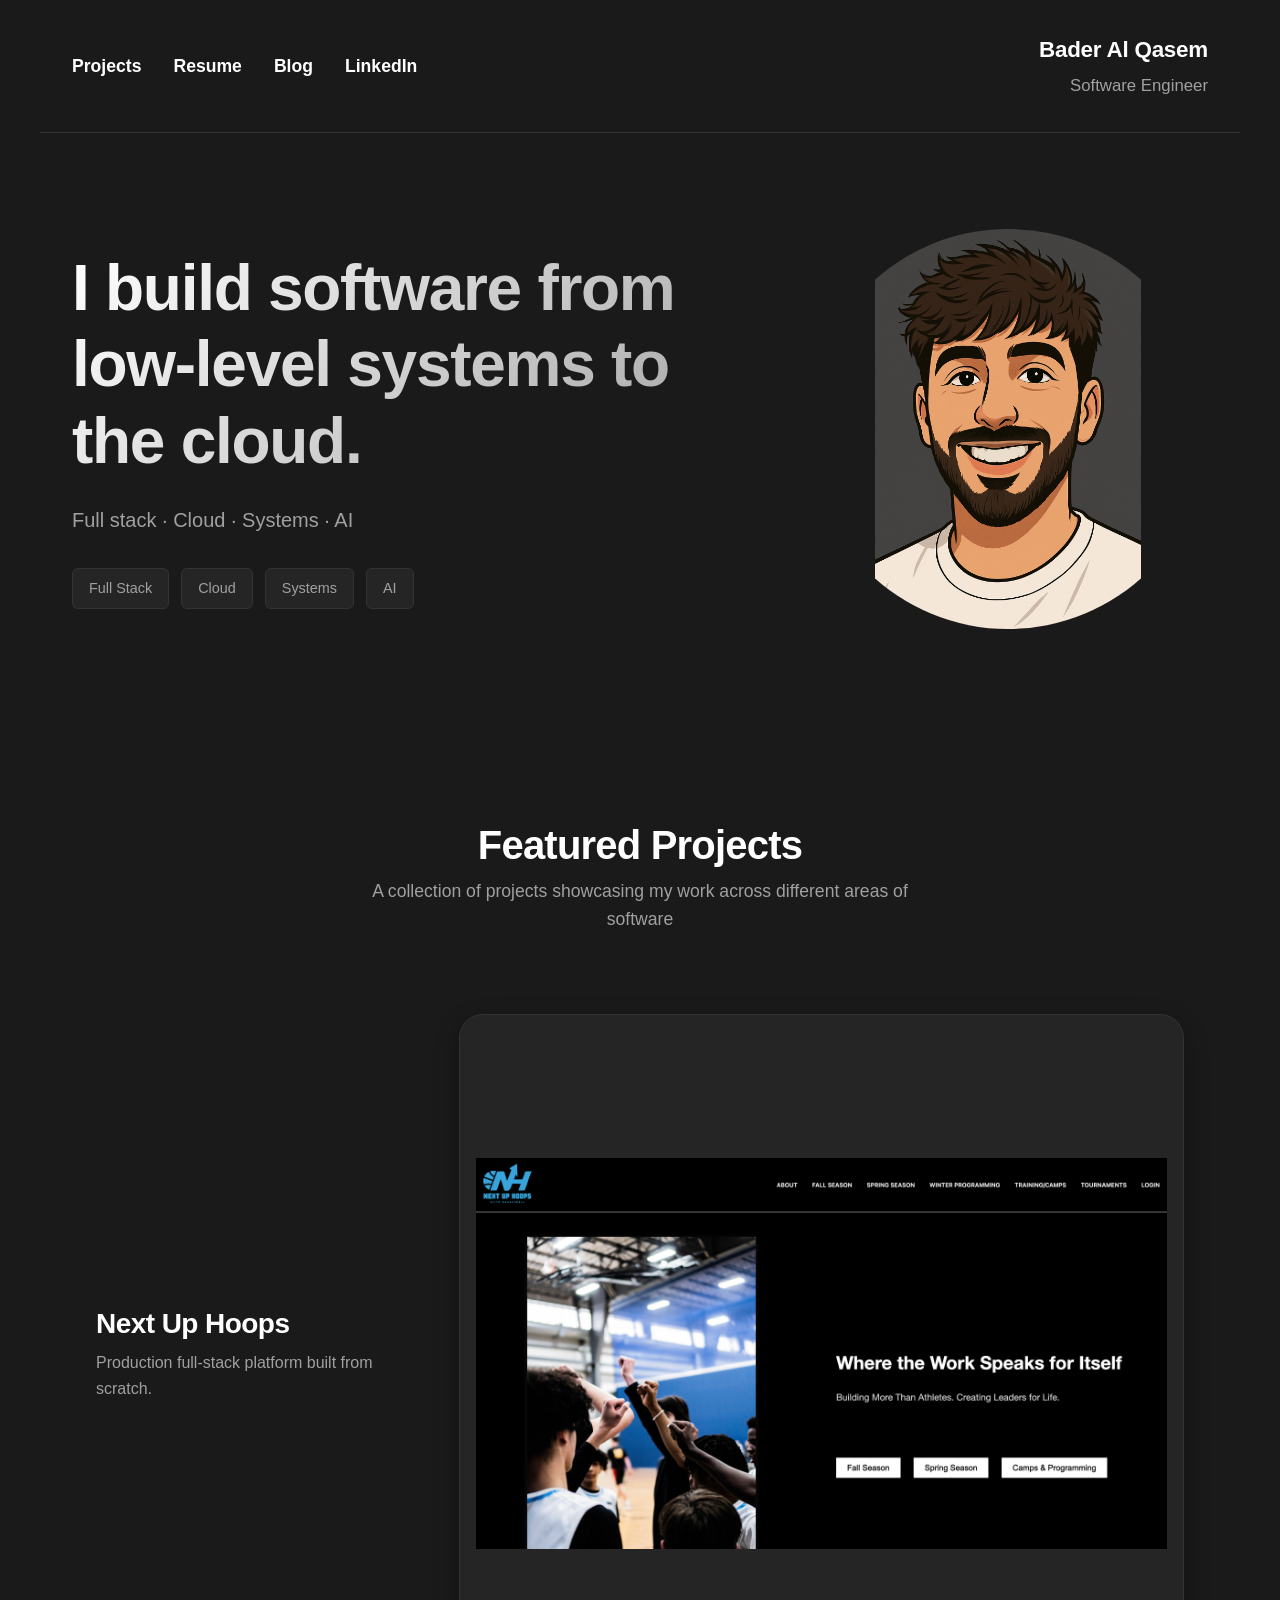
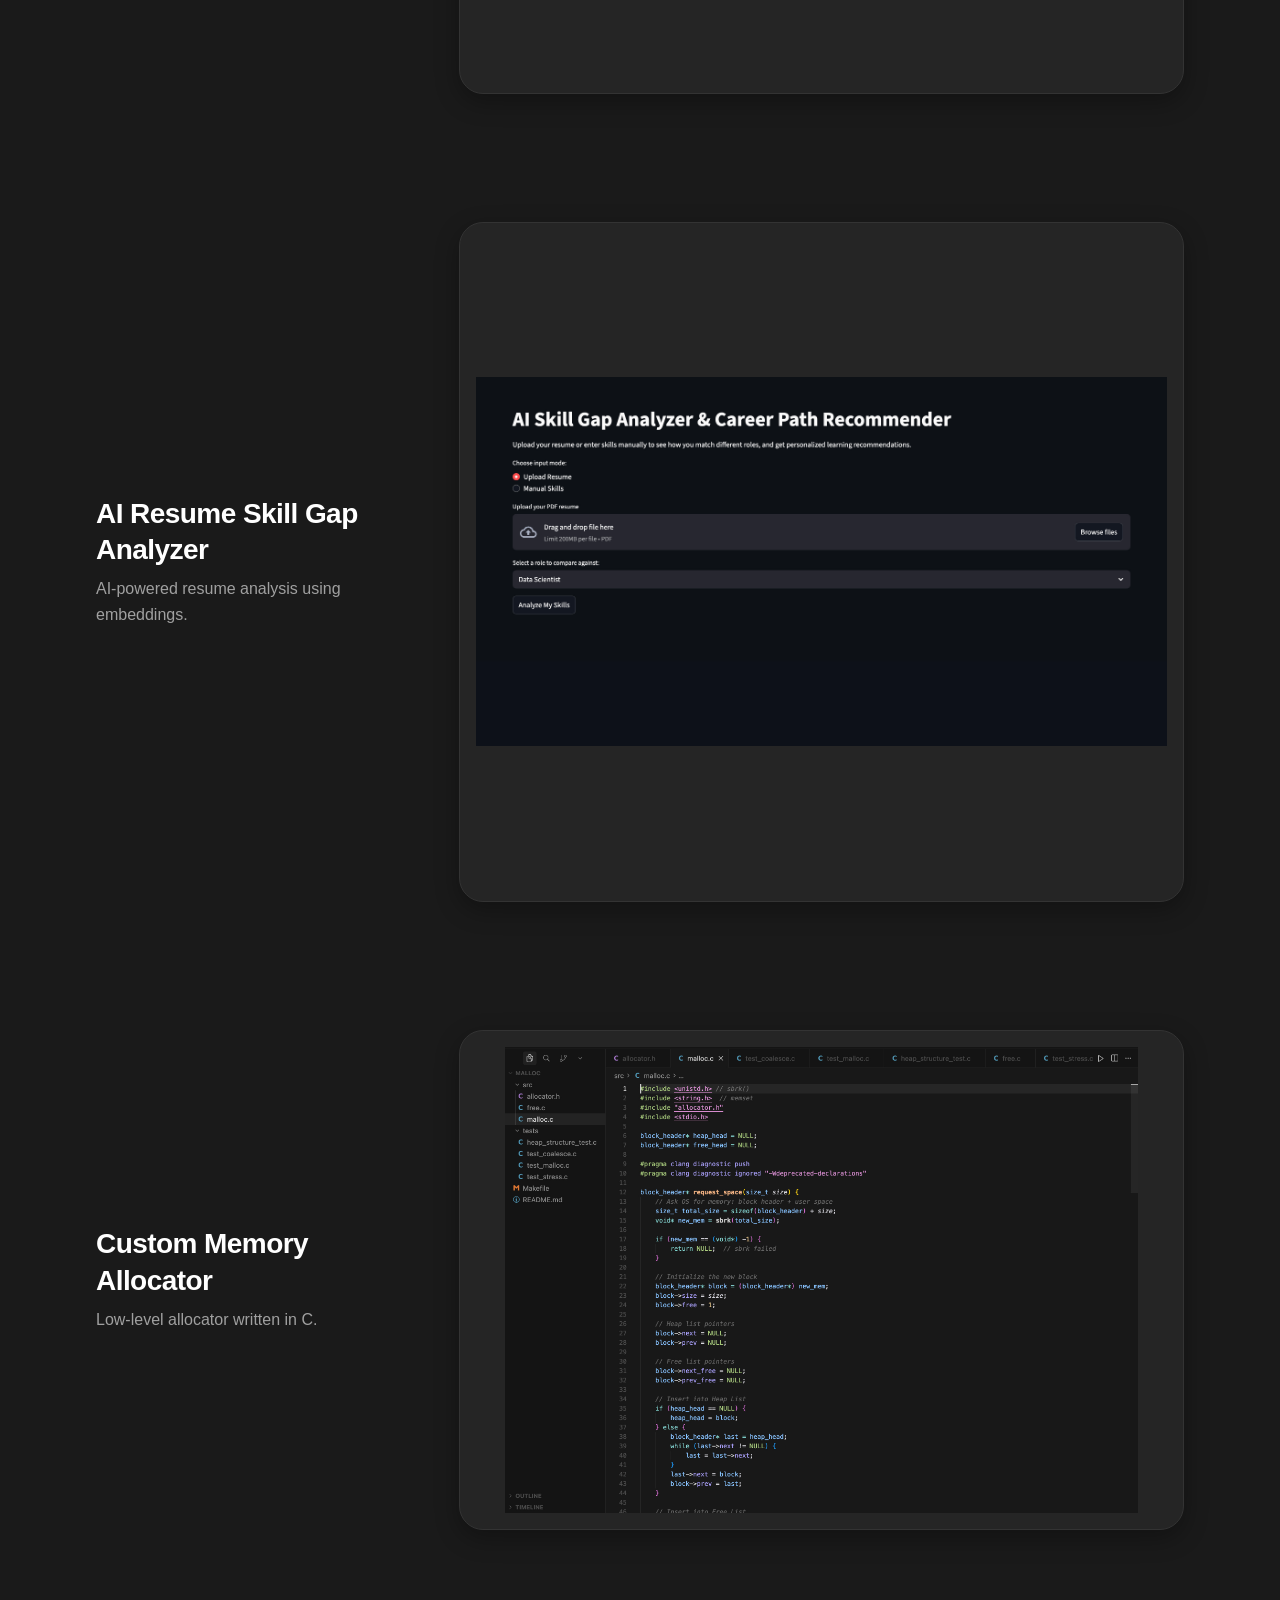
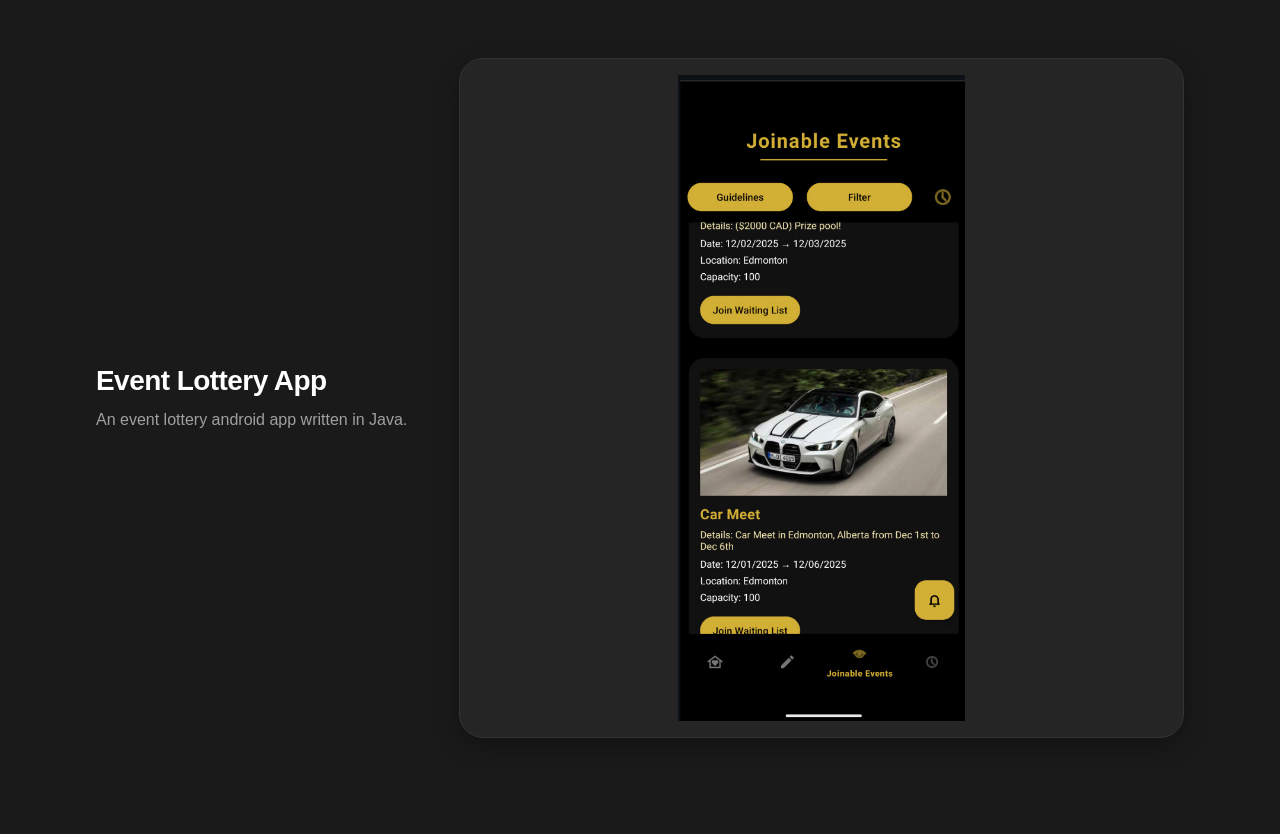
==== index.html @ 8d2da8b6 "full portfolio website" ====
<!DOCTYPE html>
<html lang="en">
<head>
  <meta charset="UTF-8" />
  <meta name="viewport" content="width=device-width, initial-scale=1.0" />
  <title>Bader Al Qasem</title>
  <link rel="stylesheet" href="style.css" />
</head>
<body>

<nav>
  <div class="nav-links">
    <a href="#projects">Projects</a>
    <a href="resume.pdf" target="_blank">Resume</a>
    <a href="blog.html">Blog</a>
    <a href="https://www.linkedin.com/in/bader-al-qasem/" target="_blank">LinkedIn</a>
  </div>
  <div class="nav-brand">
    <a href="index.html" class="nav-brand-link"><strong>Bader Al Qasem</strong></a>
    <span>Software Engineer</span>
  </div>
</nav>

<section class="hero">
  <div class="hero-content">
    <h1>I build software from low-level systems to the cloud.</h1>
    <p class="hero-tagline">
      Full stack · Cloud · Systems · AI
    </p>
    <div class="hero-badges">
      <span class="badge">Full Stack</span>
      <span class="badge">Cloud</span>
      <span class="badge">Systems</span>
      <span class="badge">AI</span>
    </div>
  </div>
  <div class="hero-image">
    <img src="images/avatar.png" />
  </div>
</section>

<section id="projects">
  <div class="section-header">
    <h2>Featured Projects</h2>
    <p class="section-description">A collection of projects showcasing my work across different areas of software</p>
  </div>

  <div class="projects-container">
    <a class="project-item" href="projects/next-up-hoops.html">
      <div class="project-info">
        <h3>Next Up Hoops</h3>
        <p>Production full-stack platform built from scratch.</p>
      </div>
      <div class="project-image">
        <img src="/images/next-up.jpg" alt="Next Up Hoops" />
      </div>
    </a>

    <a class="project-item" href="projects/resume-skill-gap.html">
      <div class="project-info">
        <h3>AI Resume Skill Gap Analyzer</h3>
        <p>AI-powered resume analysis using embeddings.</p>
      </div>
      <div class="project-image">
        <img src="/images/resume-ai.jpg" alt="AI Resume Skill Gap Analyzer" />
      </div>
    </a>

    <a class="project-item" href="projects/memory-allocator.html">
      <div class="project-info">
        <h3>Custom Memory Allocator</h3>
        <p>Low-level allocator written in C.</p>
      </div>
      <div class="project-image smaller-image">
        <img src="/images/allocator.jpg" alt="Custom Memory Allocator" />
      </div>
    </a>

    <a class="project-item" href="projects/event-lottery.html">
        <div class="project-info">
          <h3>Event Lottery App</h3>
          <p>An event lottery android app written in Java.</p>
        </div>
        <div class="project-image">
          <img src="/images/event-lottery.jpg" alt="Custom Memory Allocator" />
        </div>
      </a>
  </div>
</section>

</body>
</html>
---- style.css ----
/* ---------- CSS Reset ---------- */
* {
    box-sizing: border-box;
    margin: 0;
    padding: 0;
  }

html {
  scroll-behavior: smooth;
}
  
  /* ---------- Theme Variables ---------- */
  :root {
  --bg: #1a1a1a;
  --fg: #ffffff;
  --muted: #a0a0a0;
    --accent: #60a5fa;
  --accent-hover: #3b82f6;
  --card: #252525;
  --card-hover: #2d2d2d;
  --border: #333333;
  }
  
  /* ---------- Base Page Styles ---------- */
  body {
  font-family: -apple-system, BlinkMacSystemFont, 'Segoe UI', 'Roboto', 'Oxygen', 'Ubuntu', 'Cantarell', sans-serif;
    background-color: var(--bg);
    color: var(--fg);
    line-height: 1.6;
  -webkit-font-smoothing: antialiased;
  -moz-osx-font-smoothing: grayscale;
}

/* ---------- Navigation ---------- */
nav {
  max-width: 1200px;
  margin: 0 auto;
  padding: 2rem 2rem;
  display: flex;
  justify-content: space-between;
  align-items: center;
  border-bottom: 1px solid var(--border);
}

.nav-links {
  display: flex;
  gap: 2rem;
  align-items: center;
}

.nav-links a {
  color: var(--fg);
  font-weight: 700;
  font-size: 1.1rem;
  transition: color 0.2s ease;
}

.nav-links a:hover {
  color: var(--accent);
  text-decoration: none;
}

.nav-brand {
  text-align: right;
}

.nav-brand-link {
  text-decoration: none;
  color: var(--fg);
  transition: color 0.2s ease;
  display: block;
}

.nav-brand-link:hover {
  color: var(--accent);
}

.nav-brand-link strong {
  display: block;
  font-size: 1.4rem;
  font-weight: 700;
  margin-bottom: 0.35rem;
  letter-spacing: -0.01em;
}

.nav-brand span {
  display: block;
  font-size: 1.05rem;
  color: var(--muted);
  font-weight: 500;
  }
  
  /* ---------- Text ---------- */
  h1, h2, h3 {
  font-weight: 700;
    line-height: 1.2;
  letter-spacing: -0.02em;
}

h1 {
  font-size: clamp(2.5rem, 5vw, 4rem);
  margin-bottom: 1.5rem;
  background: linear-gradient(135deg, var(--fg) 0%, var(--muted) 100%);
  -webkit-background-clip: text;
  -webkit-text-fill-color: transparent;
  background-clip: text;
}

h2 {
  font-size: clamp(1.75rem, 4vw, 2.5rem);
  margin-bottom: 0.5rem;
}

h3 {
  font-size: 1.5rem;
  margin-bottom: 0.75rem;
  color: var(--fg);
  }
  
  p {
    color: var(--muted);
    max-width: 65ch;
  font-size: 1.05rem;
  }
  
  /* ---------- Links ---------- */
  a {
    color: var(--accent);
    text-decoration: none;
  transition: color 0.2s ease;
  }
  
  a:hover {
  color: var(--accent-hover);
}

/* ---------- Hero Section ---------- */
.hero {
  max-width: 1200px;
  margin: 0 auto;
  padding: 6rem 2rem;
  display: grid;
  grid-template-columns: 1fr auto;
  gap: 4rem;
  align-items: center;
}

.hero-content {
  max-width: 700px;
}

.hero-tagline {
  font-size: 1.25rem;
  margin-bottom: 2rem;
  color: var(--muted);
}

.hero-badges {
  display: flex;
  flex-wrap: wrap;
  gap: 0.75rem;
  margin-top: 2rem;
}

.badge {
  display: inline-block;
  padding: 0.5rem 1rem;
  background: var(--card);
  border: 1px solid var(--border);
  border-radius: 6px;
  font-size: 0.9rem;
  color: var(--muted);
  transition: all 0.2s ease;
}

.badge:hover {
  background: var(--card-hover);
  border-color: var(--accent);
  color: var(--accent);
}

.hero-image {
  width: 400px;
  height: 400px;
  border-radius: 50%;
  overflow: visible;
  transition: transform 0.3s ease;
  display: flex;
  align-items: center;
  justify-content: center;
}

.hero-image:hover {
  transform: scale(1.05);
}

.hero-image img {
  width: 100%;
  height: 100%;
  object-fit: contain;
  border-radius: 50%;
}

/* ---------- Projects Section ---------- */
#projects {
  max-width: 1400px;
  margin: 0 auto;
  padding: 6rem 6rem;
}

.section-header {
  margin-bottom: 5rem;
  text-align: center;
}

.section-description {
  font-size: 1.1rem;
  color: var(--muted);
  margin: 0 auto;
  max-width: 600px;
}

.projects-container {
  display: flex;
  flex-direction: column;
  gap: 8rem;
}

.project-item {
  display: grid;
  grid-template-columns: 1fr 2.3fr; /* image gets more space */
  gap: 3rem;
  align-items: center;
  cursor: pointer;
  transition: opacity 0.3s ease;
  text-decoration: none;
  color: inherit;
}

.project-item:hover {
  opacity: 0.8;
}

.project-info {
  display: flex;
  flex-direction: column;
  gap: 0.5rem;
}

.project-info h3 {
  font-size: 1.75rem;
  margin-bottom: 0;
  color: var(--fg);
  font-weight: 700;
  line-height: 1.3;
}

.project-info p {
  font-size: 1rem;
  color: var(--muted);
  line-height: 1.6;
  max-width: none;
  margin: 0;
}

/* Home page project images - larger with rounded borders */
#projects .project-image {
  width: 100%;
  height: 680px;
  overflow: hidden;
  border-radius: 24px;
  background: var(--card);
  display: flex;
  align-items: center;
  justify-content: center;
  border: 1px solid var(--border);
  box-shadow: 0 8px 24px rgba(0, 0, 0, 0.3);
  transition: all 0.3s ease;
  padding: 1rem;
}

#projects .project-item:hover .project-image {
  box-shadow: 0 12px 32px rgba(96, 165, 250, 0.2);
  border-color: var(--accent);
  transform: translateY(-4px);
}

#projects .project-image img {
  width: 100%;
  height: 100%;
  object-fit: contain;
  transition: transform 0.5s ease;
  border-radius: 16px;
}

#projects .project-item:hover .project-image img {
  transform: scale(1.02);
}

#projects .project-image.smaller-image {
  height: 500px;
}

/* ---------- Project Detail Pages ---------- */
.project-nav {
  max-width: 1200px;
  margin: 0 auto;
  padding: 2rem 2rem;
  border-bottom: 1px solid var(--border);
}

.project-nav a {
  color: var(--muted);
  font-size: 1rem;
  transition: color 0.2s ease;
}

.project-nav a:hover {
  color: var(--accent);
}

.project-hero {
  max-width: 1200px;
  margin: 0 auto;
  padding: 4rem 2rem;
  display: grid;
  grid-template-columns: 1fr 1fr;
  gap: 4rem;
  align-items: center;
}

.project-hero-content h1 {
  font-size: clamp(2.5rem, 5vw, 3.5rem);
  margin-bottom: 1rem;
  background: linear-gradient(135deg, var(--fg) 0%, var(--muted) 100%);
  -webkit-background-clip: text;
  -webkit-text-fill-color: transparent;
  background-clip: text;
}

.project-subtitle {
  font-size: 1.25rem;
  color: var(--muted);
  margin: 0;
}

.project-hero-image {
  width: 100%;
  border-radius: 16px;
  overflow: hidden;
  background: var(--card);
}

.project-hero-image img {
  width: 100%;
  height: auto;
  display: block;
  border-radius: 16px;
  box-shadow: 0 8px 24px rgba(0, 0, 0, 0.3);
}

.project-content {
  max-width: 900px;
  margin: 0 auto;
  padding: 0 2rem 6rem;
}

.project-section {
  margin-bottom: 4rem;
}

.project-section h2 {
  font-size: 2rem;
  margin-bottom: 1.5rem;
  color: var(--fg);
}

.project-section h3 {
  font-size: 1.25rem;
  margin-bottom: 0.75rem;
  color: var(--fg);
}

.project-section p {
  font-size: 1.1rem;
  line-height: 1.8;
  margin-bottom: 1.5rem;
  color: var(--muted);
}

.feature-list {
  list-style: none;
  padding: 0;
  display: grid;
  grid-template-columns: repeat(auto-fit, minmax(280px, 1fr));
  gap: 1rem;
}

.feature-list li {
  padding: 1rem;
  background: var(--card);
  border: 1px solid var(--border);
  border-radius: 8px;
  color: var(--muted);
  font-size: 1rem;
  position: relative;
  padding-left: 2rem;
}

.feature-list li::before {
  content: "✓";
  position: absolute;
  left: 1rem;
  color: var(--accent);
  font-weight: bold;
}

.tech-grid {
  display: grid;
  grid-template-columns: repeat(auto-fit, minmax(250px, 1fr));
  gap: 1rem;
  margin-top: 1.5rem;
}

.tech-category {
  padding: 1rem 1.25rem;
  background: var(--card);
  border: 1px solid var(--border);
  border-radius: 8px;
}

.tech-category h3 {
  font-size: 1.1rem;
  margin-bottom: 0.75rem;
  color: var(--fg);
}

.tech-category ul {
  list-style: none;
  padding: 0;
}

.tech-category li {
  padding: 0.4rem 0;
  color: var(--muted);
  font-size: 0.95rem;
  border-bottom: 1px solid var(--border);
}

.tech-category li:last-child {
  border-bottom: none;
}

/* Screenshot Grid for App Walkthroughs */
.screenshot-grid {
  display: grid;
  grid-template-columns: repeat(auto-fit, minmax(200px, 1fr));
  gap: 1.5rem;
  margin: 2rem 0;
}

.screenshot-grid-large {
  grid-template-columns: repeat(auto-fit, minmax(450px, 1fr));
  gap: 2.5rem;
}

.screenshot-grid img {
  width: 100%;
  height: auto;
  border-radius: 12px;
  border: 1px solid var(--border);
  background: var(--card);
  padding: 0.5rem;
  box-shadow: 0 4px 12px rgba(0, 0, 0, 0.2);
  transition: transform 0.3s ease, box-shadow 0.3s ease;
}

.screenshot-grid-large img {
  padding: 1rem;
  border-radius: 16px;
}

.screenshot-item {
  display: flex;
  align-items: center;
  justify-content: center;
  overflow: hidden;
}

.screenshot-item img {
  max-height: 600px;
  width: 100%;
  height: auto;
  object-fit: contain;
}

.screenshot-grid img:hover {
  transform: translateY(-4px);
  box-shadow: 0 8px 20px rgba(0, 0, 0, 0.3);
}

.project-section h3 {
  font-size: 1.5rem;
  margin-top: 2.5rem;
  margin-bottom: 1rem;
  color: var(--fg);
  font-weight: 600;
}

.project-section h3:first-of-type {
  margin-top: 0;
}

.project-section ul:not(.feature-list) {
  list-style: none;
  padding: 0;
  margin: 1rem 0 1.5rem;
}

.project-section ul:not(.feature-list) li {
  padding: 0.5rem 0;
  padding-left: 1.5rem;
  position: relative;
  color: var(--muted);
  line-height: 1.6;
}

.project-section ul:not(.feature-list) li::before {
  content: "•";
  position: absolute;
  left: 0;
  color: var(--accent);
  font-weight: bold;
  font-size: 1.2rem;
}

.project-section ol {
  list-style: none;
  counter-reset: item;
  padding: 0;
  margin: 1rem 0 1.5rem;
}

.project-section ol li {
  counter-increment: item;
  padding: 0.5rem 0;
  padding-left: 2rem;
  position: relative;
  color: var(--muted);
  line-height: 1.6;
}

.project-section ol li::before {
  content: counter(item) ".";
  position: absolute;
  left: 0;
  color: var(--accent);
  font-weight: 600;
  font-size: 1rem;
}

.walkthrough-section {
  margin-bottom: 3rem;
}

.walkthrough-section:last-child {
  margin-bottom: 0;
}

.project-links {
  padding: 1.5rem;
  background: var(--card);
  border: 1px solid var(--border);
  border-radius: 12px;
  margin-bottom: 3rem;
}

.project-links p {
  margin: 0;
  font-size: 1rem;
}

.project-links a {
  color: var(--accent);
  font-weight: 500;
  transition: color 0.2s ease;
}

.project-links a:hover {
  color: var(--accent-hover);
}

.link-separator {
  color: var(--muted);
  margin: 0 0.75rem;
}

/* Project detail page images - keep normal */
section img {
  max-width: 100%;
  height: auto;
  border-radius: 0;
}
  

.project-image-contain img {
  object-fit: contain;
}

.project-item:hover .project-image img {
  transform: scale(1.05);
}

/* ---------- Blog Styles ---------- */
.blog-hero {
  max-width: 1200px;
  margin: 0 auto;
  padding: 6rem 2rem 4rem;
  text-align: center;
}

.blog-hero-content h1 {
  margin-bottom: 1.5rem;
}

.blog-hero-description {
  font-size: 1.25rem;
  color: var(--muted);
  max-width: 700px;
  margin: 0 auto;
}

.blog-content {
  max-width: 1400px;
  margin: 0 auto;
  padding: 2rem 2rem 6rem;
}

.blog-grid {
  display: grid;
  grid-template-columns: repeat(auto-fit, minmax(350px, 1fr));
  gap: 3rem;
  margin-top: 3rem;
}

.blog-card {
  background: var(--card);
  border: 1px solid var(--border);
  border-radius: 16px;
  overflow: hidden;
  transition: all 0.3s ease;
  display: flex;
  flex-direction: column;
  cursor: pointer;
  text-decoration: none;
  color: inherit;
}

.blog-card:hover {
  transform: translateY(-8px);
  box-shadow: 0 16px 40px rgba(96, 165, 250, 0.15);
  border-color: var(--accent);
}

.blog-card-image {
  width: 100%;
  height: 250px;
  overflow: hidden;
  background: var(--bg);
  display: flex;
  align-items: center;
  justify-content: center;
}

.blog-card-image img {
  width: 100%;
  height: 100%;
  object-fit: cover;
  transition: transform 0.5s ease;
}

.blog-card:hover .blog-card-image img {
  transform: scale(1.1);
}

.blog-card-content {
  padding: 2rem;
  display: flex;
  flex-direction: column;
  flex: 1;
  gap: 1rem;
}

.blog-card-content h2 {
  font-size: 1.75rem;
  margin-bottom: 0;
  color: var(--fg);
}

.blog-card-excerpt {
  color: var(--muted);
  font-size: 1rem;
  line-height: 1.6;
  flex: 1;
  margin: 0;
}

.blog-card-link {
  color: var(--accent);
  font-weight: 600;
  font-size: 1rem;
  margin-top: auto;
  transition: color 0.2s ease;
}

.blog-card:hover .blog-card-link {
  color: var(--accent-hover);
}

/* Blog Post Pages */
.blog-post-hero {
  max-width: 1200px;
  margin: 0 auto;
  padding: 4rem 2rem;
  display: grid;
  grid-template-columns: 1fr 1fr;
  gap: 4rem;
  align-items: center;
}

.blog-post-hero-content h1 {
  font-size: clamp(2.5rem, 5vw, 3.5rem);
  margin-bottom: 1rem;
  background: linear-gradient(135deg, var(--fg) 0%, var(--muted) 100%);
  -webkit-background-clip: text;
  -webkit-text-fill-color: transparent;
  background-clip: text;
}

.blog-post-meta {
  font-size: 1.1rem;
  color: var(--muted);
  margin: 0;
  font-weight: 500;
}

.blog-post-hero-image {
  width: 100%;
  border-radius: 16px;
  overflow: hidden;
  background: var(--card);
}

.blog-post-hero-image.smaller {
  max-width: 400px;
}

.blog-post-hero-image img {
  width: 100%;
  height: auto;
  display: block;
  border-radius: 16px;
  box-shadow: 0 8px 24px rgba(0, 0, 0, 0.3);
}

.blog-post-content {
  max-width: 800px;
  margin: 0 auto;
  padding: 0 2rem 6rem;
}

.blog-post-section {
  margin-bottom: 4rem;
}

.blog-post-section h2 {
  font-size: 2rem;
  margin-bottom: 1.5rem;
  color: var(--fg);
  font-weight: 700;
}

.blog-post-section h3 {
  font-size: 1.5rem;
  margin-top: 2.5rem;
  margin-bottom: 1rem;
  color: var(--fg);
  font-weight: 600;
}

.blog-post-section h3:first-of-type {
  margin-top: 0;
}

.blog-post-section p {
  font-size: 1.1rem;
  line-height: 1.8;
  margin-bottom: 1.5rem;
  color: var(--muted);
}

.blog-post-section code {
  background: var(--card);
  padding: 0.2rem 0.4rem;
  border-radius: 4px;
  font-family: 'Monaco', 'Menlo', 'Ubuntu Mono', monospace;
  font-size: 0.9em;
  color: var(--accent);
  border: 1px solid var(--border);
}

.blog-post-section pre {
  background: var(--card);
  border: 1px solid var(--border);
  border-radius: 8px;
  padding: 1.5rem;
  overflow-x: auto;
  margin: 1.5rem 0;
  line-height: 1.6;
}

.blog-post-section pre code {
  background: transparent;
  padding: 0;
  border: none;
  color: var(--fg);
  font-size: 0.95rem;
  display: block;
}

.blog-post-section ul {
  list-style: none;
  padding: 0;
  margin: 1.5rem 0;
}

.blog-post-section ul li {
  padding-left: 1.5rem;
  position: relative;
  margin-bottom: 0.75rem;
  color: var(--muted);
  line-height: 1.6;
}

.blog-post-section ul li::before {
  content: "•";
  position: absolute;
  left: 0;
  color: var(--accent);
  font-weight: bold;
}

.blog-post-section ol {
  padding-left: 1.5rem;
  margin: 1.5rem 0;
}

.blog-post-section ol li {
  color: var(--muted);
  line-height: 1.8;
  margin-bottom: 0.75rem;
}

.blog-flow {
  list-style: decimal;
  padding-left: 2rem;
  margin: 1.5rem 0;
}

.blog-flow li {
  color: var(--muted);
  line-height: 1.8;
  margin-bottom: 1rem;
  padding-left: 0.5rem;
}

.math-block {
  background: var(--card);
  border: 1px solid var(--border);
  border-radius: 8px;
  padding: 1.5rem;
  margin: 1.5rem 0;
  font-family: 'Monaco', 'Menlo', 'Ubuntu Mono', monospace;
  font-size: 0.95rem;
  color: var(--fg);
  text-align: center;
  overflow-x: auto;
}

.blog-takeaways {
  list-style: none;
  padding: 0;
  display: flex;
  flex-direction: column;
  gap: 1.5rem;
}

.blog-takeaways li {
  padding: 1.5rem;
  background: var(--card);
  border: 1px solid var(--border);
  border-left: 4px solid var(--accent);
  border-radius: 8px;
  color: var(--muted);
  font-size: 1.05rem;
  line-height: 1.6;
}

.blog-takeaways li strong {
  color: var(--fg);
  display: block;
  margin-bottom: 0.5rem;
  font-size: 1.1rem;
}

.blog-post-footer {
  margin-top: 5rem;
  padding-top: 3rem;
  border-top: 1px solid var(--border);
  display: flex;
  justify-content: space-between;
  align-items: center;
  flex-wrap: wrap;
  gap: 1rem;
}

.blog-back-link,
.blog-project-link {
  color: var(--accent);
  font-weight: 600;
  font-size: 1rem;
  transition: color 0.2s ease;
  text-decoration: none;
}

.blog-back-link:hover,
.blog-project-link:hover {
  color: var(--accent-hover);
}

/* ---------- Responsive Design ---------- */
@media (max-width: 768px) {
  nav {
    flex-direction: column;
    gap: 1rem;
    text-align: center;
  }

  .nav-brand {
    text-align: center;
  }

  .hero {
    grid-template-columns: 1fr;
    text-align: center;
    padding: 4rem 2rem;
  }

  .hero-image {
    margin: 0 auto;
  }

  .hero-badges {
    justify-content: center;
  }

  .project-item {
    grid-template-columns: 1fr !important;
    gap: 2rem;
  }

  .project-info h3 {
    font-size: 1.5rem;
  }

  .project-info p {
    font-size: 0.95rem;
  }

  #projects .project-image {
    height: 500px;
  }

  #projects .project-image.smaller-image {
    height: 400px;
  }

  .projects-container {
    gap: 3rem;
  }

  section {
    padding: 4rem 1.5rem;
  }

  .project-hero {
    grid-template-columns: 1fr;
    gap: 2rem;
    padding: 3rem 2rem;
  }

  .project-hero-content {
    text-align: center;
  }

  .project-content {
    padding: 0 1.5rem 4rem;
  }

  .project-section {
    margin-bottom: 3rem;
  }

  .project-section h2 {
    font-size: 1.75rem;
  }

  .feature-list {
    grid-template-columns: 1fr;
  }

  .tech-grid {
    grid-template-columns: 1fr;
    gap: 1.5rem;
  }

  .screenshot-grid {
    grid-template-columns: repeat(auto-fit, minmax(150px, 1fr));
    gap: 1rem;
  }

  .screenshot-grid-large {
    grid-template-columns: repeat(auto-fit, minmax(300px, 1fr));
    gap: 1.5rem;
  }

  .project-section h3 {
    font-size: 1.25rem;
    margin-top: 2rem;
  }

  /* Blog Responsive */
  .blog-hero {
    padding: 4rem 2rem 3rem;
  }

  .blog-hero-description {
    font-size: 1.1rem;
  }

  .blog-grid {
    grid-template-columns: 1fr;
    gap: 2rem;
  }

  .blog-card-image {
    height: 200px;
  }

  .blog-post-hero {
    grid-template-columns: 1fr;
    gap: 2rem;
    padding: 3rem 2rem;
  }

  .blog-post-hero-content {
    text-align: center;
  }

  .blog-post-content {
    padding: 0 1.5rem 4rem;
  }

  .blog-post-section {
    margin-bottom: 3rem;
  }

  .blog-post-section h2 {
    font-size: 1.75rem;
  }

  .blog-post-section h3 {
    font-size: 1.25rem;
    margin-top: 2rem;
  }

  .blog-post-footer {
    flex-direction: column;
    align-items: flex-start;
  }
}

/* ---------- Layout ---------- */
section {
  max-width: 1200px;
    margin: 0 auto;
    padding: 5rem 2rem;
  }
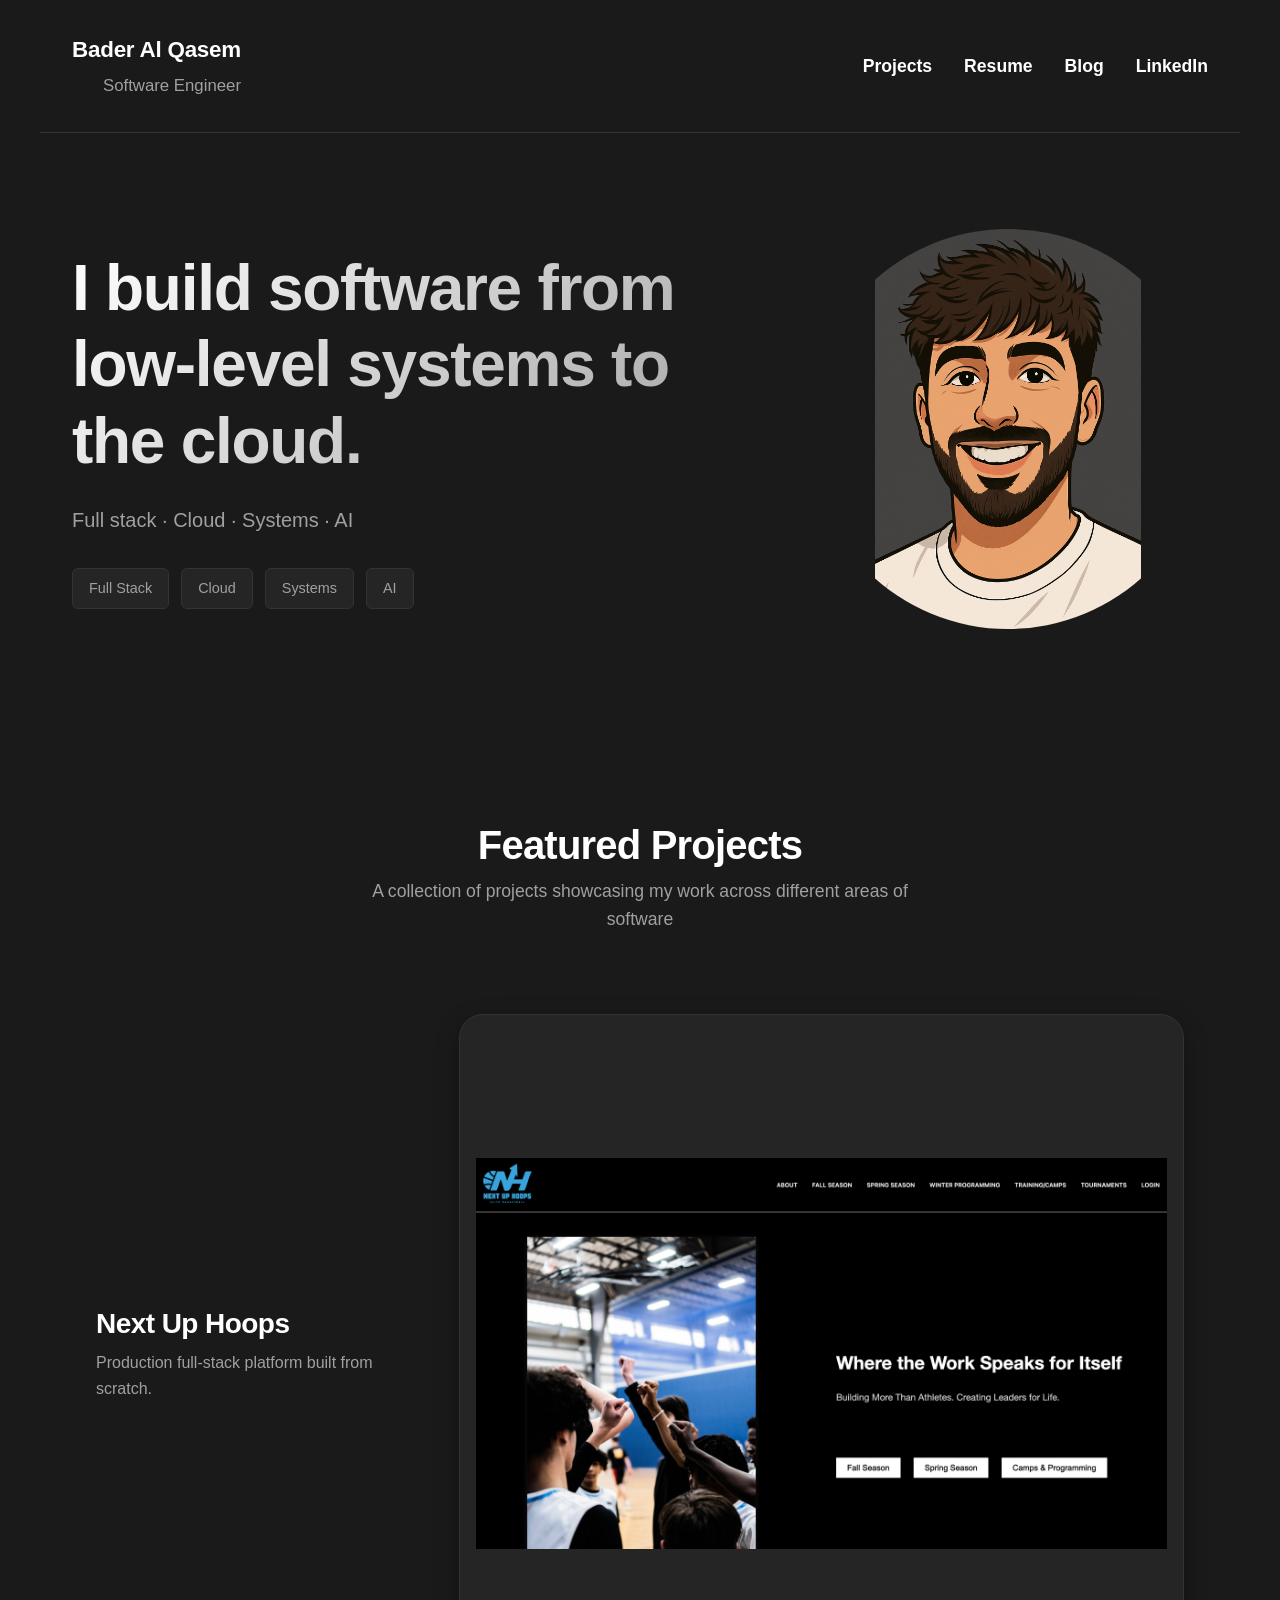
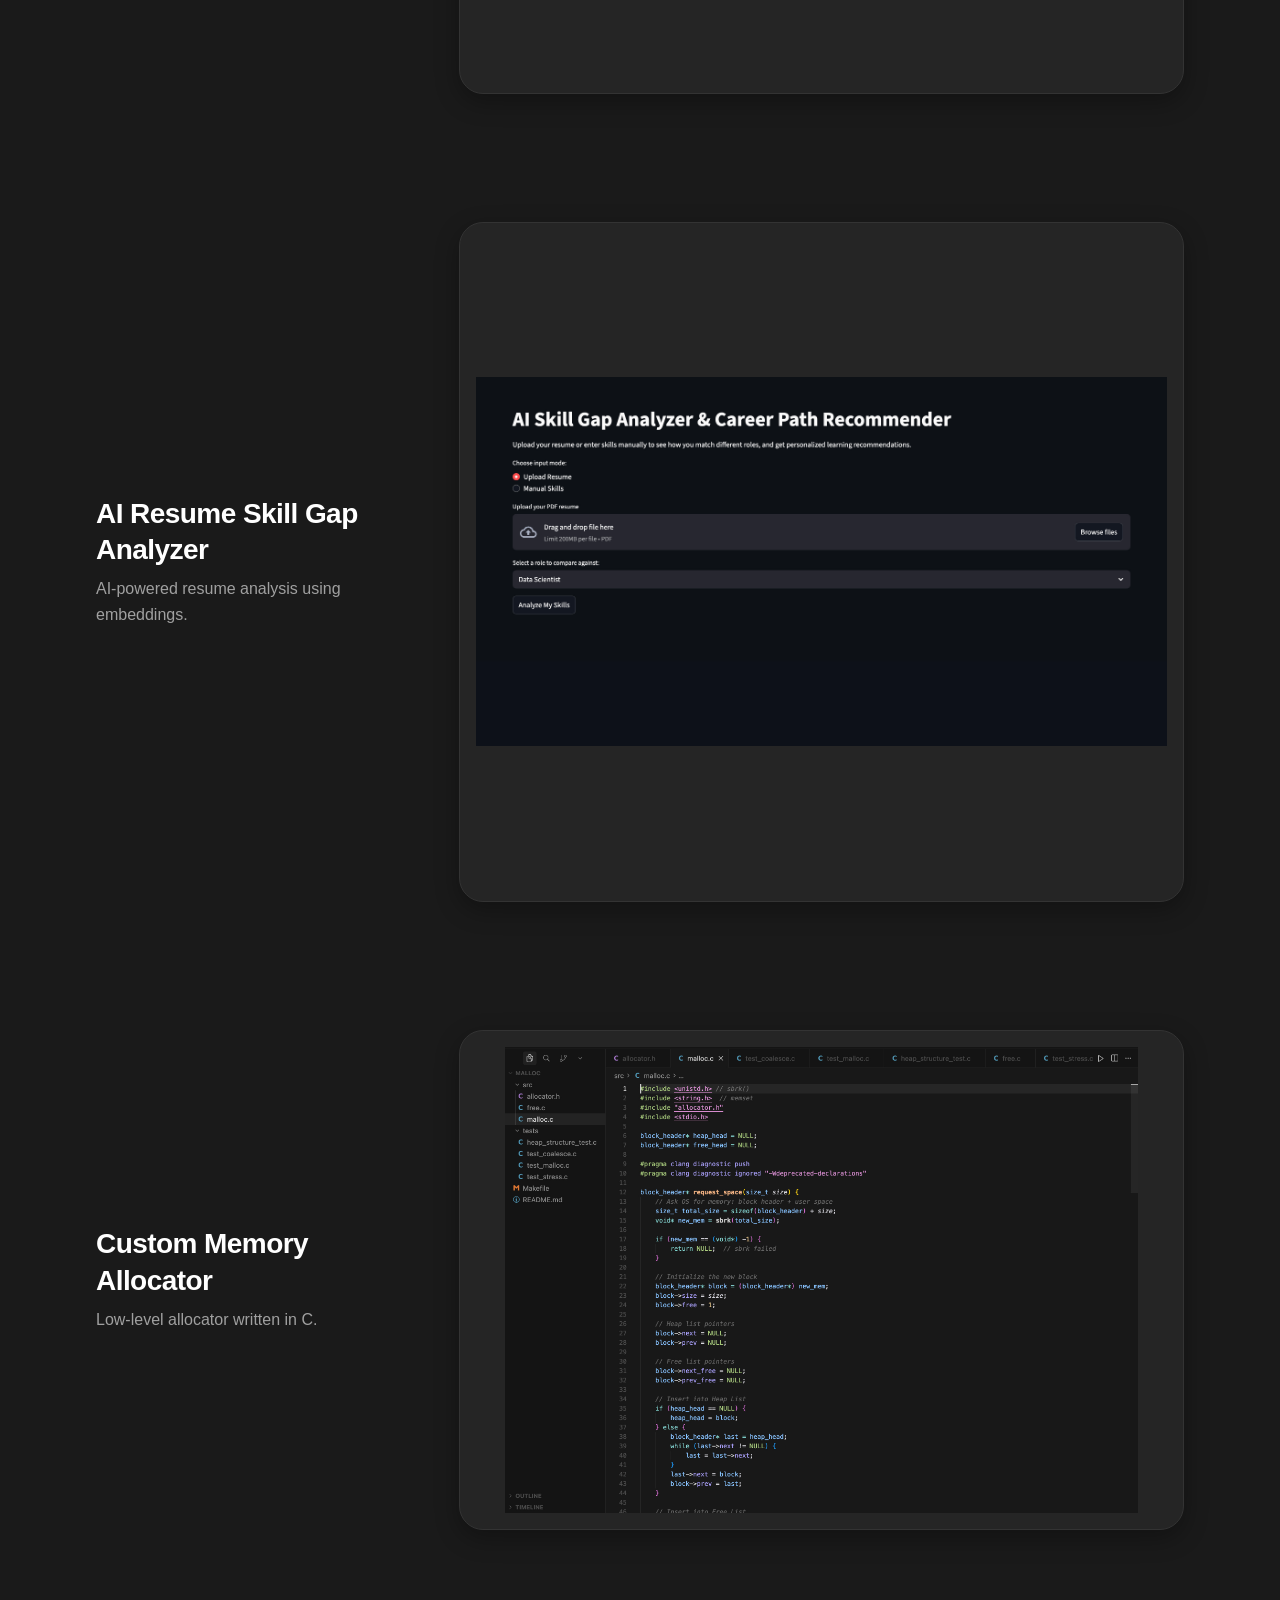
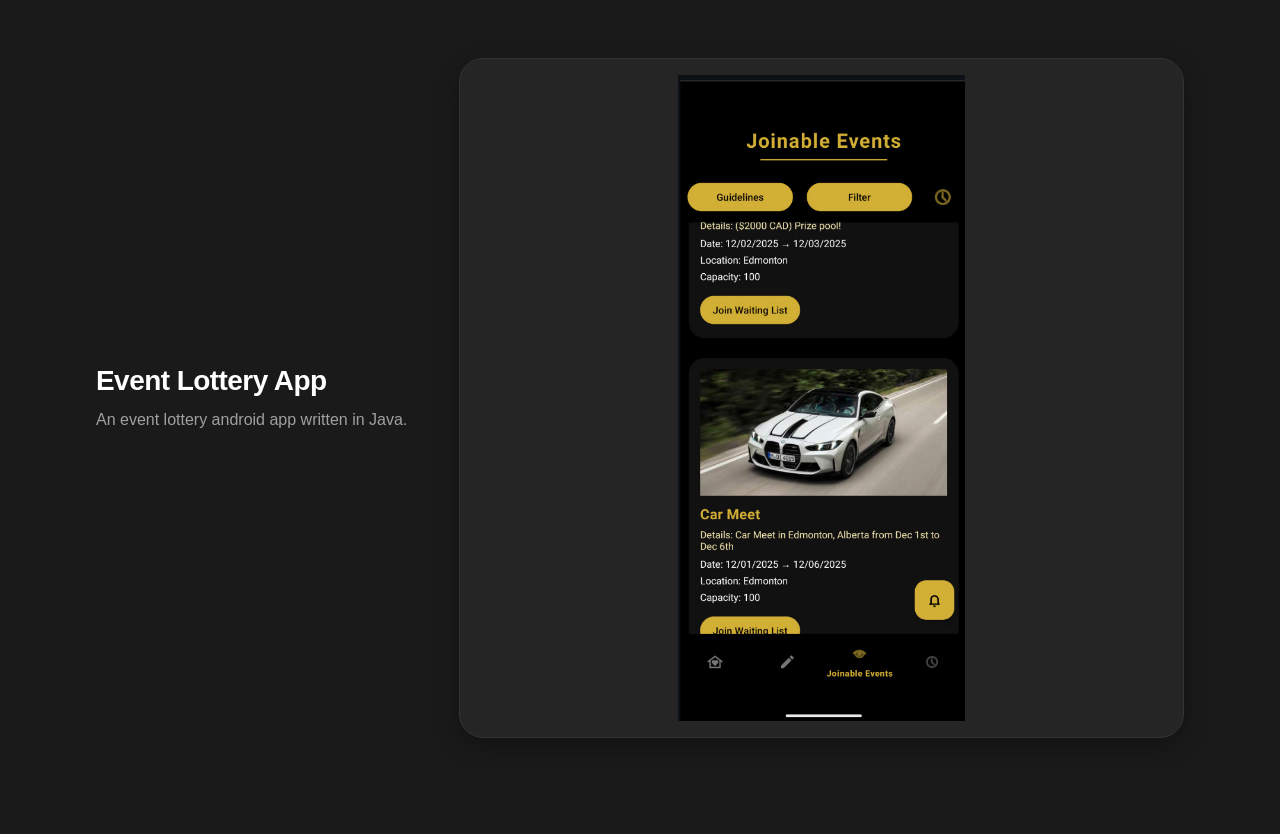
==== commit 3c81eebd: "added hamburger menu for mobile device UI" ====
--- a/index.html
+++ b/index.html
@@ -4,20 +4,27 @@
   <meta charset="UTF-8" />
   <meta name="viewport" content="width=device-width, initial-scale=1.0" />
   <title>Bader Al Qasem</title>
+  <link rel="icon" type="image/png" href="images/favicon.png" />
+  <link rel="apple-touch-icon" href="images/favicon.png" />
   <link rel="stylesheet" href="style.css" />
 </head>
 <body>
 
 <nav>
-  <div class="nav-links">
-    <a href="#projects">Projects</a>
-    <a href="resume.pdf" target="_blank">Resume</a>
-    <a href="blog.html">Blog</a>
-    <a href="https://www.linkedin.com/in/bader-al-qasem/" target="_blank">LinkedIn</a>
-  </div>
   <div class="nav-brand">
     <a href="index.html" class="nav-brand-link"><strong>Bader Al Qasem</strong></a>
     <span>Software Engineer</span>
+  </div>
+  <button class="hamburger" aria-label="Toggle menu">
+    <span></span>
+    <span></span>
+    <span></span>
+  </button>
+  <div class="nav-links">
+    <a href="#projects">Projects</a>
+    <a href="Bader_Alqasem_resume.pdf" target="_blank">Resume</a>
+    <a href="blog.html">Blog</a>
+    <a href="https://www.linkedin.com/in/bader-al-qasem/" target="_blank">LinkedIn</a>
   </div>
 </nav>
 
@@ -88,5 +95,33 @@
   </div>
 </section>
 
+<script>
+  // Hamburger menu toggle
+  const hamburger = document.querySelector('.hamburger');
+  const navLinks = document.querySelector('.nav-links');
+  const nav = document.querySelector('nav');
+
+  hamburger.addEventListener('click', () => {
+    hamburger.classList.toggle('active');
+    navLinks.classList.toggle('active');
+  });
+
+  // Close menu when clicking on a link
+  navLinks.addEventListener('click', (e) => {
+    if (e.target.tagName === 'A') {
+      hamburger.classList.remove('active');
+      navLinks.classList.remove('active');
+    }
+  });
+
+  // Close menu when clicking outside
+  document.addEventListener('click', (e) => {
+    if (!nav.contains(e.target) && navLinks.classList.contains('active')) {
+      hamburger.classList.remove('active');
+      navLinks.classList.remove('active');
+    }
+  });
+</script>
+
 </body>
 </html>
--- a/style.css
+++ b/style.css
@@ -62,6 +62,38 @@
 
 .nav-brand {
   text-align: right;
+  z-index: 1001;
+}
+
+.hamburger {
+  display: none;
+  flex-direction: column;
+  background: none;
+  border: none;
+  cursor: pointer;
+  padding: 0.5rem;
+  gap: 5px;
+  z-index: 1001;
+}
+
+.hamburger span {
+  width: 25px;
+  height: 3px;
+  background: var(--fg);
+  border-radius: 3px;
+  transition: all 0.3s ease;
+}
+
+.hamburger.active span:nth-child(1) {
+  transform: rotate(45deg) translate(8px, 8px);
+}
+
+.hamburger.active span:nth-child(2) {
+  opacity: 0;
+}
+
+.hamburger.active span:nth-child(3) {
+  transform: rotate(-45deg) translate(7px, -7px);
 }
 
 .nav-brand-link {
@@ -941,23 +973,97 @@
 /* ---------- Responsive Design ---------- */
 @media (max-width: 768px) {
   nav {
+    position: relative;
+    padding: 1.5rem 1.5rem;
+    flex-wrap: wrap;
+  }
+
+  .hamburger {
+    display: flex;
+    order: 2;
+    margin-left: auto;
+  }
+
+  .nav-brand {
+    text-align: left;
+    order: 1;
+    flex: 1;
+  }
+
+  .nav-brand span {
+    font-size: 0.9rem;
+  }
+
+  .nav-brand-link strong {
+    font-size: 1.2rem;
+  }
+
+  .nav-links {
+    display: none;
+    position: absolute;
+    top: 100%;
+    left: 0;
+    right: 0;
+    background: var(--bg);
     flex-direction: column;
-    gap: 1rem;
-    text-align: center;
-  }
-
-  .nav-brand {
-    text-align: center;
+    gap: 0;
+    padding: 1rem 0;
+    border-top: 1px solid var(--border);
+    box-shadow: 0 4px 12px rgba(0, 0, 0, 0.3);
+    z-index: 1000;
+  }
+
+  .nav-links.active {
+    display: flex;
+  }
+
+  .nav-links a {
+    width: 100%;
+    padding: 1rem 1.5rem;
+    text-align: left;
+    border-bottom: 1px solid var(--border);
+    font-size: 1rem;
+  }
+
+  .nav-links a:last-child {
+    border-bottom: none;
   }
 
   .hero {
     grid-template-columns: 1fr;
     text-align: center;
-    padding: 4rem 2rem;
+    padding: 3rem 1.5rem;
+    gap: 2rem;
+  }
+
+  .hero-content {
+    max-width: 100%;
+  }
+
+  .hero-content h1 {
+    font-size: clamp(2rem, 8vw, 3rem);
+    margin-bottom: 1rem;
+  }
+
+  .hero-tagline {
+    font-size: 1.1rem;
+    margin-bottom: 1.5rem;
   }
 
   .hero-image {
     margin: 0 auto;
+    width: 280px;
+    height: 280px;
+  }
+
+  .hero-badges {
+    gap: 0.5rem;
+    margin-top: 1.5rem;
+  }
+
+  .badge {
+    font-size: 0.85rem;
+    padding: 0.4rem 0.8rem;
   }
 
   .hero-badges {
@@ -977,20 +1083,65 @@
     font-size: 0.95rem;
   }
 
+  #projects {
+    padding: 3rem 1.5rem;
+  }
+
+  .section-header {
+    margin-bottom: 3rem;
+  }
+
+  .section-header h2 {
+    font-size: clamp(1.5rem, 6vw, 2rem);
+    margin-bottom: 0.75rem;
+  }
+
+  .section-description {
+    font-size: 1rem;
+    padding: 0 1rem;
+  }
+
   #projects .project-image {
-    height: 500px;
+    height: 400px;
   }
 
   #projects .project-image.smaller-image {
-    height: 400px;
+    height: 320px;
   }
 
   .projects-container {
-    gap: 3rem;
+    gap: 4rem;
+  }
+
+  .project-item {
+    gap: 1.5rem;
+  }
+
+  .project-info h3 {
+    font-size: 1.4rem;
+    margin-bottom: 0.5rem;
+  }
+
+  .project-info p {
+    font-size: 0.9rem;
+    line-height: 1.5;
   }
 
   section {
-    padding: 4rem 1.5rem;
+    padding: 3rem 1.5rem;
+  }
+
+  /* Improve touch targets on mobile */
+  .nav-links a,
+  .hamburger {
+    min-height: 44px;
+    display: flex;
+    align-items: center;
+  }
+
+  /* Better spacing for project items on mobile */
+  .project-item {
+    padding: 0;
   }
 
   .project-hero {
